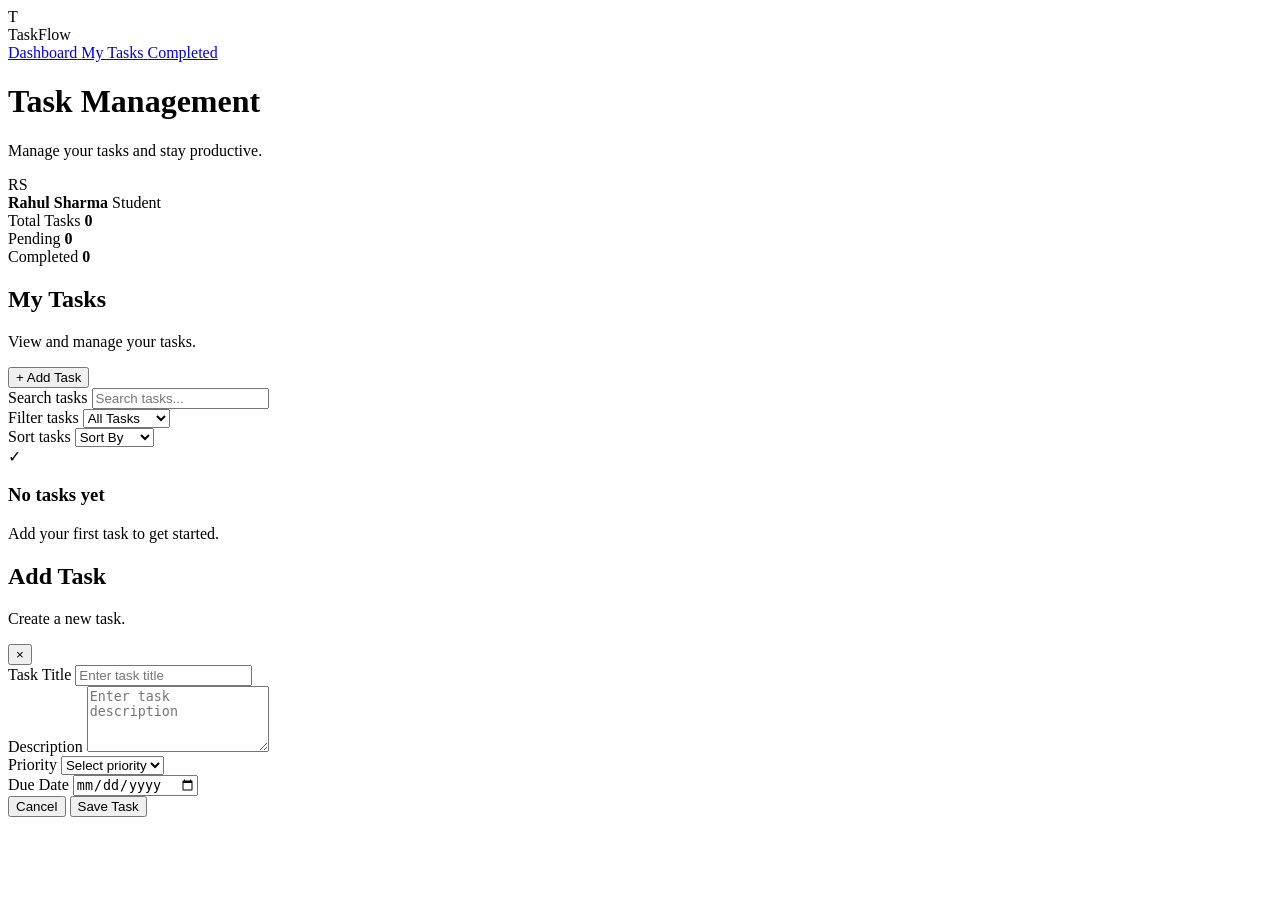
==== index.html @ 32bbd3be "Create index.html" ====
<!DOCTYPE html>
<html lang="en">
<head>
  <meta charset="UTF-8" />
  <meta name="viewport" content="width=device-width, initial-scale=1.0" />

  <title>TaskFlow — Task Management</title>

  <link rel="preconnect" href="https://fonts.googleapis.com" />
  <link rel="preconnect" href="https://fonts.gstatic.com" crossorigin />
  <link
    href="https://fonts.googleapis.com/css2?family=Inter:wght@400;500;600;700&display=swap"
    rel="stylesheet"
  />

  <link rel="stylesheet" href="style.css" />
</head>

<body>

  <div class="app">

    <!-- Sidebar -->
    <aside class="sidebar">

      <div class="brand">
        <div class="brand-logo">T</div>
        <span>TaskFlow</span>
      </div>

      <nav class="navigation" aria-label="Main navigation">

        <a href="#" class="nav-item active">
          <span>Dashboard</span>
        </a>

        <a href="#" class="nav-item">
          <span>My Tasks</span>
        </a>

        <a href="#" class="nav-item">
          <span>Completed</span>
        </a>

      </nav>

    </aside>


    <!-- Main Application -->
    <div class="main-wrapper">

      <!-- Header -->
      <header class="header">

        <div>
          <h1>Task Management</h1>
          <p>Manage your tasks and stay productive.</p>
        </div>

        <div class="profile">
          <div class="avatar">RS</div>

          <div class="profile-info">
            <strong>Rahul Sharma</strong>
            <span>Student</span>
          </div>
        </div>

      </header>


      <main class="main-content">

        <!-- Summary -->
        <section class="summary-section" aria-label="Task summary">

          <article class="summary-card">
            <span class="summary-label">Total Tasks</span>
            <strong id="totalTasks">0</strong>
          </article>

          <article class="summary-card">
            <span class="summary-label">Pending</span>
            <strong id="pendingTasks">0</strong>
          </article>

          <article class="summary-card">
            <span class="summary-label">Completed</span>
            <strong id="completedTasks">0</strong>
          </article>

        </section>


        <!-- Task Controls -->
        <section class="task-section">

          <div class="section-header">

            <div>
              <h2>My Tasks</h2>
              <p>View and manage your tasks.</p>
            </div>

            <button
              type="button"
              id="addTaskButton"
              class="primary-button"
            >
              + Add Task
            </button>

          </div>


          <div class="task-controls">

            <div class="search-wrapper">
              <label for="searchInput" class="sr-only">
                Search tasks
              </label>

              <input
                type="search"
                id="searchInput"
                placeholder="Search tasks..."
              />
            </div>


            <div class="filter-wrapper">

              <label for="statusFilter" class="sr-only">
                Filter tasks
              </label>

              <select id="statusFilter">
                <option value="all">All Tasks</option>
                <option value="pending">Pending</option>
                <option value="completed">Completed</option>
              </select>

            </div>


            <div class="sort-wrapper">

              <label for="sortSelect" class="sr-only">
                Sort tasks
              </label>

              <select id="sortSelect">
                <option value="default">Sort By</option>
                <option value="dueDate">Due Date</option>
                <option value="priority">Priority</option>
                <option value="title">Title</option>
              </select>

            </div>

          </div>


          <!-- Task List -->
          <div
            id="taskList"
            class="task-list"
            aria-live="polite"
          >

            <!--
              Students will implement dynamic task rendering here.
            -->

            <div class="empty-state" id="emptyState">

              <div class="empty-icon">✓</div>

              <h3>No tasks yet</h3>

              <p>
                Add your first task to get started.
              </p>

            </div>

          </div>

        </section>

      </main>

    </div>

  </div>


  <!-- Add / Edit Task Modal -->

  <div
    id="taskModal"
    class="modal hidden"
    role="dialog"
    aria-modal="true"
    aria-labelledby="modalTitle"
  >

    <div class="modal-overlay"></div>

    <div class="modal-content">

      <div class="modal-header">

        <div>
          <h2 id="modalTitle">Add Task</h2>
          <p>Create a new task.</p>
        </div>

        <button
          type="button"
          id="closeModalButton"
          class="icon-button"
          aria-label="Close modal"
        >
          ×
        </button>

      </div>


      <form id="taskForm">

        <div class="form-group">

          <label for="taskTitle">
            Task Title
          </label>

          <input
            type="text"
            id="taskTitle"
            name="title"
            placeholder="Enter task title"
            required
          />

        </div>


        <div class="form-group">

          <label for="taskDescription">
            Description
          </label>

          <textarea
            id="taskDescription"
            name="description"
            rows="4"
            placeholder="Enter task description"
          ></textarea>

        </div>


        <div class="form-row">

          <div class="form-group">

            <label for="taskPriority">
              Priority
            </label>

            <select
              id="taskPriority"
              name="priority"
              required
            >
              <option value="">Select priority</option>
              <option value="low">Low</option>
              <option value="medium">Medium</option>
              <option value="high">High</option>
            </select>

          </div>


          <div class="form-group">

            <label for="taskDueDate">
              Due Date
            </label>

            <input
              type="date"
              id="taskDueDate"
              name="dueDate"
              required
            />

          </div>

        </div>


        <div class="form-actions">

          <button
            type="button"
            id="cancelTaskButton"
            class="secondary-button"
          >
            Cancel
          </button>

          <button
            type="submit"
            class="primary-button"
          >
            Save Task
          </button>

        </div>

      </form>

    </div>

  </div>


  <script src="script.js"></script>

</body>
</html>
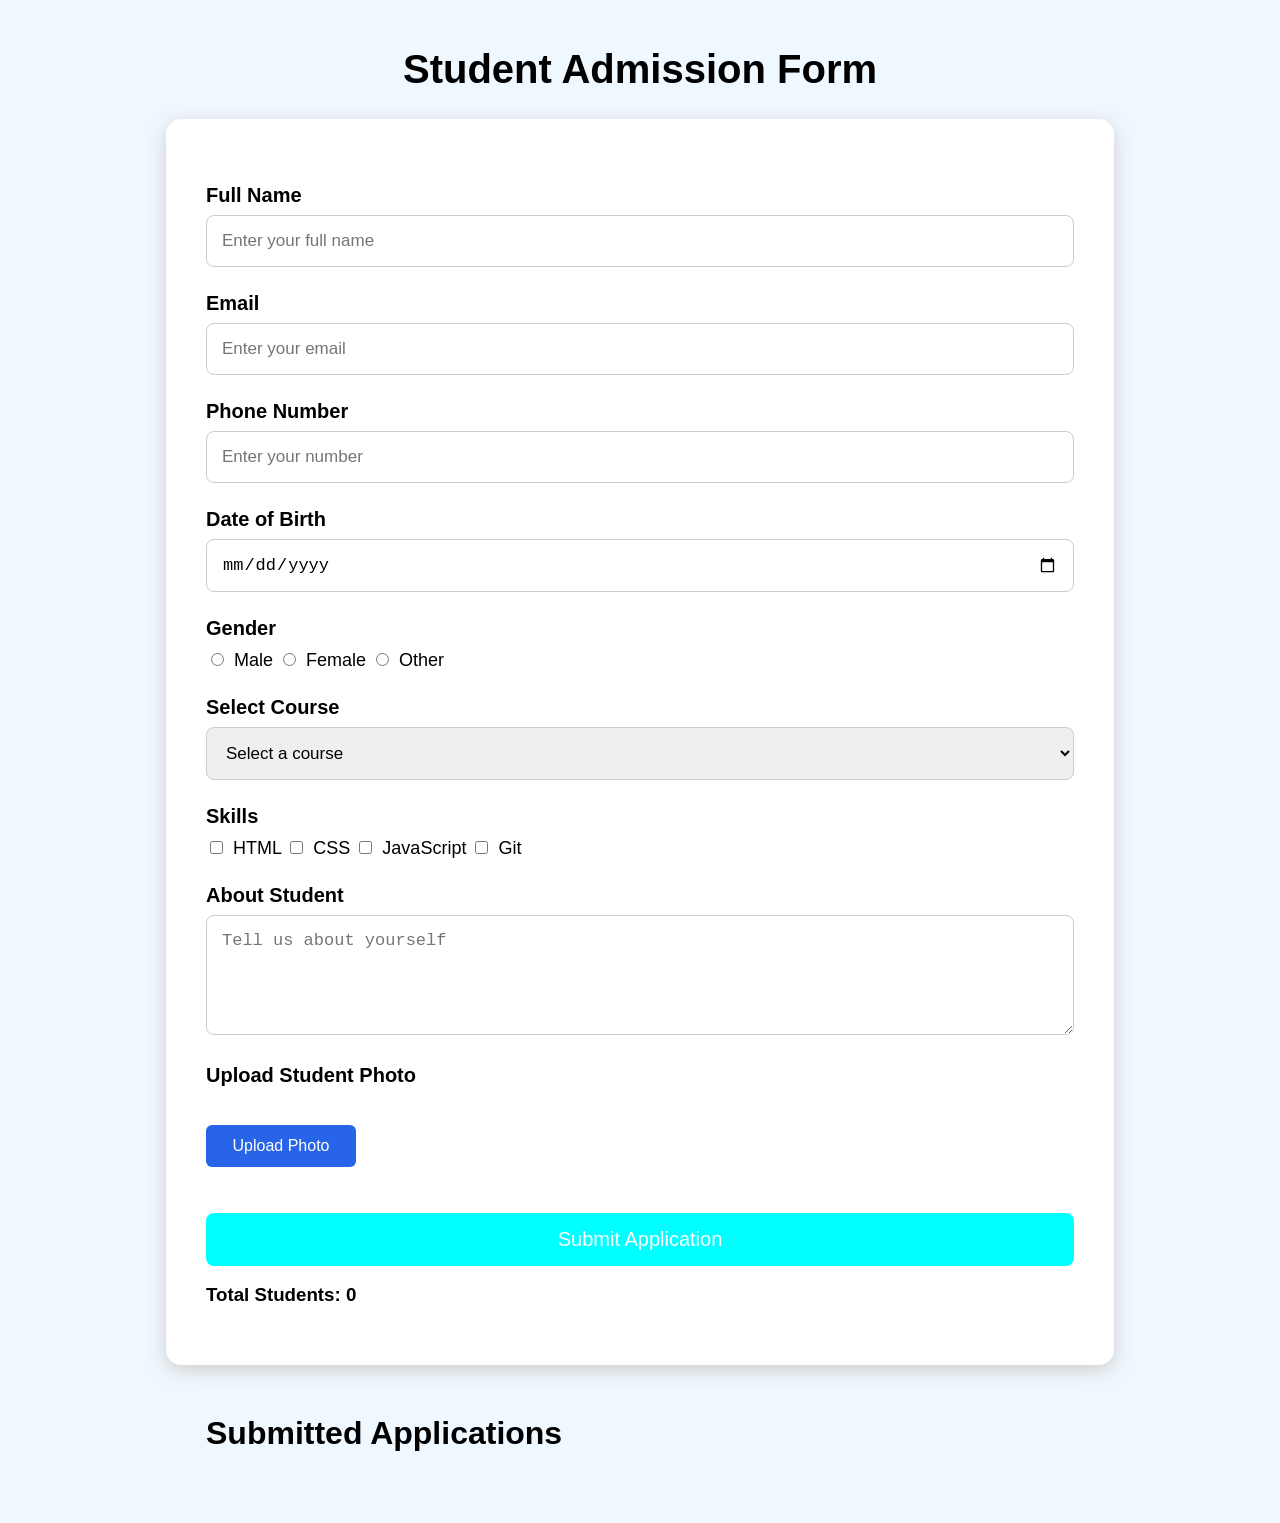
==== commit 6d0f2262: "update" ====
--- a/index.html
+++ b/index.html
@@ -1,336 +1,101 @@
 <!DOCTYPE html>
-<html lang="en">
+<html>
 <head>
-  <meta charset="UTF-8" />
-  <meta name="viewport" content="width=device-width, initial-scale=1.0" />
-
-  <title>TaskFlow — Task Management</title>
-
-  <link rel="preconnect" href="https://fonts.googleapis.com" />
-  <link rel="preconnect" href="https://fonts.gstatic.com" crossorigin />
-  <link
-    href="https://fonts.googleapis.com/css2?family=Inter:wght@400;500;600;700&display=swap"
-    rel="stylesheet"
-  />
-
-  <link rel="stylesheet" href="style.css" />
+    <title>Student Admission Form</title>
+    <link rel="stylesheet" href="style.css">
 </head>
 
 <body>
 
-  <div class="app">
+    <h1>Student Admission Form</h1>
 
-    <!-- Sidebar -->
-    <aside class="sidebar">
+    <div class="container">
 
-      <div class="brand">
-        <div class="brand-logo">T</div>
-        <span>TaskFlow</span>
-      </div>
+        <form id="admissionForm">
 
-      <nav class="navigation" aria-label="Main navigation">
+            <label for="name">Full Name</label>
+            <input type="text" id="name" placeholder="Enter your full name">
+            <p class="error" id="nameError"></p>
 
-        <a href="#" class="nav-item active">
-          <span>Dashboard</span>
-        </a>
+            <label for="email">Email</label>
+            <input type="text" id="email" placeholder="Enter your email">
+            <p class="error" id="emailError"></p>
 
-        <a href="#" class="nav-item">
-          <span>My Tasks</span>
-        </a>
+            <label for="number">Phone Number</label>
+            <input type="number" id="number" placeholder="Enter your number">
+            <p class="error" id="numberError"></p>
 
-        <a href="#" class="nav-item">
-          <span>Completed</span>
-        </a>
+            <label for="dob">Date of Birth</label>
+            <input type="date" id="dob">
+            <p class="error" id="dobError"></p>
 
-      </nav>
+            <label>Gender</label>
 
-    </aside>
-
-
-    <!-- Main Application -->
-    <div class="main-wrapper">
-
-      <!-- Header -->
-      <header class="header">
-
-        <div>
-          <h1>Task Management</h1>
-          <p>Manage your tasks and stay productive.</p>
-        </div>
-
-        <div class="profile">
-          <div class="avatar">RS</div>
-
-          <div class="profile-info">
-            <strong>Rahul Sharma</strong>
-            <span>Student</span>
-          </div>
-        </div>
-
-      </header>
-
-
-      <main class="main-content">
-
-        <!-- Summary -->
-        <section class="summary-section" aria-label="Task summary">
-
-          <article class="summary-card">
-            <span class="summary-label">Total Tasks</span>
-            <strong id="totalTasks">0</strong>
-          </article>
-
-          <article class="summary-card">
-            <span class="summary-label">Pending</span>
-            <strong id="pendingTasks">0</strong>
-          </article>
-
-          <article class="summary-card">
-            <span class="summary-label">Completed</span>
-            <strong id="completedTasks">0</strong>
-          </article>
-
-        </section>
-
-
-        <!-- Task Controls -->
-        <section class="task-section">
-
-          <div class="section-header">
-
-            <div>
-              <h2>My Tasks</h2>
-              <p>View and manage your tasks.</p>
+            <div class="option">
+                <input type="radio" name="gender" value="Male"> Male
+                <input type="radio" name="gender" value="Female"> Female
+                <input type="radio" name="gender" value="Other"> Other
             </div>
 
-            <button
-              type="button"
-              id="addTaskButton"
-              class="primary-button"
-            >
-              + Add Task
+            <p class="error" id="genderError"></p>
+
+            <label for="course">Select Course</label>
+
+            <select id="course">
+                <option value="">Select a course</option>
+                <option value="Web Development">Web Development</option>
+                <option value="UI/UX">UI/UX</option>
+                <option value="Python">Python</option>
+                <option value="Data Analytics">Data Analytics</option>
+            </select>
+
+            <p class="error" id="courseError"></p>
+
+            <label>Skills</label>
+
+            <div class="option">
+                <input type="checkbox" name="skill" value="HTML"> HTML
+                <input type="checkbox" name="skill" value="CSS"> CSS
+                <input type="checkbox" name="skill" value="JavaScript"> JavaScript
+                <input type="checkbox" name="skill" value="Git"> Git
+            </div>
+
+            <p class="error" id="skillError"></p>
+
+            <label for="about">About Student</label>
+
+            <textarea id="about" placeholder="Tell us about yourself"></textarea>
+
+            <p class="error" id="aboutError"></p>
+
+            <label for="photo">Upload Student Photo</label>
+
+            <input type="file" id="photo" accept="image/*">
+
+            <button type="button" id="uploadBtn">
+                Upload Photo
             </button>
 
-          </div>
+            <p id="fileName"></p>
+            <p class="error" id="photoError"></p>
 
+            <button type="submit">Submit Application</button>
 
-          <div class="task-controls">
+            <h3>Total Students: <span id="count">0</span></h3>
 
-            <div class="search-wrapper">
-              <label for="searchInput" class="sr-only">
-                Search tasks
-              </label>
-
-              <input
-                type="search"
-                id="searchInput"
-                placeholder="Search tasks..."
-              />
-            </div>
-
-
-            <div class="filter-wrapper">
-
-              <label for="statusFilter" class="sr-only">
-                Filter tasks
-              </label>
-
-              <select id="statusFilter">
-                <option value="all">All Tasks</option>
-                <option value="pending">Pending</option>
-                <option value="completed">Completed</option>
-              </select>
-
-            </div>
-
-
-            <div class="sort-wrapper">
-
-              <label for="sortSelect" class="sr-only">
-                Sort tasks
-              </label>
-
-              <select id="sortSelect">
-                <option value="default">Sort By</option>
-                <option value="dueDate">Due Date</option>
-                <option value="priority">Priority</option>
-                <option value="title">Title</option>
-              </select>
-
-            </div>
-
-          </div>
-
-
-          <!-- Task List -->
-          <div
-            id="taskList"
-            class="task-list"
-            aria-live="polite"
-          >
-
-            <!--
-              Students will implement dynamic task rendering here.
-            -->
-
-            <div class="empty-state" id="emptyState">
-
-              <div class="empty-icon">✓</div>
-
-              <h3>No tasks yet</h3>
-
-              <p>
-                Add your first task to get started.
-              </p>
-
-            </div>
-
-          </div>
-
-        </section>
-
-      </main>
+        </form>
 
     </div>
 
-  </div>
+    <div class="submitted">
 
+        <h2>Submitted Applications</h2>
 
-  <!-- Add / Edit Task Modal -->
-
-  <div
-    id="taskModal"
-    class="modal hidden"
-    role="dialog"
-    aria-modal="true"
-    aria-labelledby="modalTitle"
-  >
-
-    <div class="modal-overlay"></div>
-
-    <div class="modal-content">
-
-      <div class="modal-header">
-
-        <div>
-          <h2 id="modalTitle">Add Task</h2>
-          <p>Create a new task.</p>
-        </div>
-
-        <button
-          type="button"
-          id="closeModalButton"
-          class="icon-button"
-          aria-label="Close modal"
-        >
-          ×
-        </button>
-
-      </div>
-
-
-      <form id="taskForm">
-
-        <div class="form-group">
-
-          <label for="taskTitle">
-            Task Title
-          </label>
-
-          <input
-            type="text"
-            id="taskTitle"
-            name="title"
-            placeholder="Enter task title"
-            required
-          />
-
-        </div>
-
-
-        <div class="form-group">
-
-          <label for="taskDescription">
-            Description
-          </label>
-
-          <textarea
-            id="taskDescription"
-            name="description"
-            rows="4"
-            placeholder="Enter task description"
-          ></textarea>
-
-        </div>
-
-
-        <div class="form-row">
-
-          <div class="form-group">
-
-            <label for="taskPriority">
-              Priority
-            </label>
-
-            <select
-              id="taskPriority"
-              name="priority"
-              required
-            >
-              <option value="">Select priority</option>
-              <option value="low">Low</option>
-              <option value="medium">Medium</option>
-              <option value="high">High</option>
-            </select>
-
-          </div>
-
-
-          <div class="form-group">
-
-            <label for="taskDueDate">
-              Due Date
-            </label>
-
-            <input
-              type="date"
-              id="taskDueDate"
-              name="dueDate"
-              required
-            />
-
-          </div>
-
-        </div>
-
-
-        <div class="form-actions">
-
-          <button
-            type="button"
-            id="cancelTaskButton"
-            class="secondary-button"
-          >
-            Cancel
-          </button>
-
-          <button
-            type="submit"
-            class="primary-button"
-          >
-            Save Task
-          </button>
-
-        </div>
-
-      </form>
+        <div id="applications"></div>
 
     </div>
 
-  </div>
-
-
-  <script src="script.js"></script>
+    <script src="script.js"></script>
 
 </body>
-</html>
+</html>
--- a/style.css
+++ b/style.css
@@ -0,0 +1,147 @@
+body {
+    background-color: aliceblue;
+    font-family: Arial, sans-serif;
+    margin: 0;
+    padding: 20px;
+}
+
+h1 {
+    text-align: center;
+    font-size: 40px;
+}
+
+.container {
+    background-color: white;
+    width: 70%;
+    margin: auto;
+    padding: 40px;
+    border-radius: 15px;
+    box-shadow: 0 5px 20px #ccc;
+}
+
+label {
+    display: block;
+    font-size: 20px;
+    font-weight: bold;
+    margin-top: 25px;
+    margin-bottom: 8px;
+}
+
+input[type="text"],
+input[type="number"],
+input[type="date"],
+select,
+textarea {
+    width: 100%;
+    padding: 15px;
+    box-sizing: border-box;
+    font-size: 17px;
+    border: 1px solid #ccc;
+    border-radius: 8px;
+}
+
+textarea {
+    height: 120px;
+    resize: vertical;
+}
+
+.option {
+    font-size: 18px;
+    margin-top: 10px;
+}
+
+.option input {
+    margin-right: 5px;
+}
+
+button {
+    width: 100%;
+    padding: 15px;
+    margin-top: 30px;
+    background-color: aqua;
+    color: white;
+    border: none;
+    border-radius: 8px;
+    font-size: 20px;
+    cursor: pointer;
+}
+
+button:hover {
+    background-color: #188c3d;
+}
+
+.submitted {
+    width: 70%;
+    margin: 50px auto;
+}
+
+h2 {
+    font-size: 32px;
+}
+
+.student-card {
+    background-color: white;
+    padding: 25px;
+    margin-top: 20px;
+    border-radius: 15px;
+    box-shadow: 0 5px 20px #ccc;
+    position: relative;
+    min-height: 150px;
+}
+
+.student-card h3 {
+    font-size: 25px;
+    margin-top: 0;
+}
+
+.student-card p {
+    font-size: 18px;
+    margin: 10px 0;
+}
+
+.student-card img {
+    width: 120px;
+    height: 120px;
+    object-fit: cover;
+    border-radius: 10px;
+    position: absolute;
+    right: 30px;
+    top: 30px;
+}
+
+.student-card button {
+    width: 100px;
+    padding: 10px;
+    margin-top: 20px;
+    background-color: red;
+    font-size: 16px;
+}
+
+.student-card button:hover {
+    background-color: darkred;
+}
+
+#photo {
+    display: none;
+}
+
+#uploadBtn {
+    background-color: #2864e8;
+    color: white;
+    border: none;
+    padding: 12px 25px;
+    border-radius: 6px;
+    font-size: 16px;
+    cursor: pointer;
+    width: 150px;
+}
+
+#uploadBtn:hover {
+    background-color: #1d4fc4;
+}
+
+.error {
+    color: red;
+    font-size: 14px;
+    margin: 5px 0 0 0;
+}
